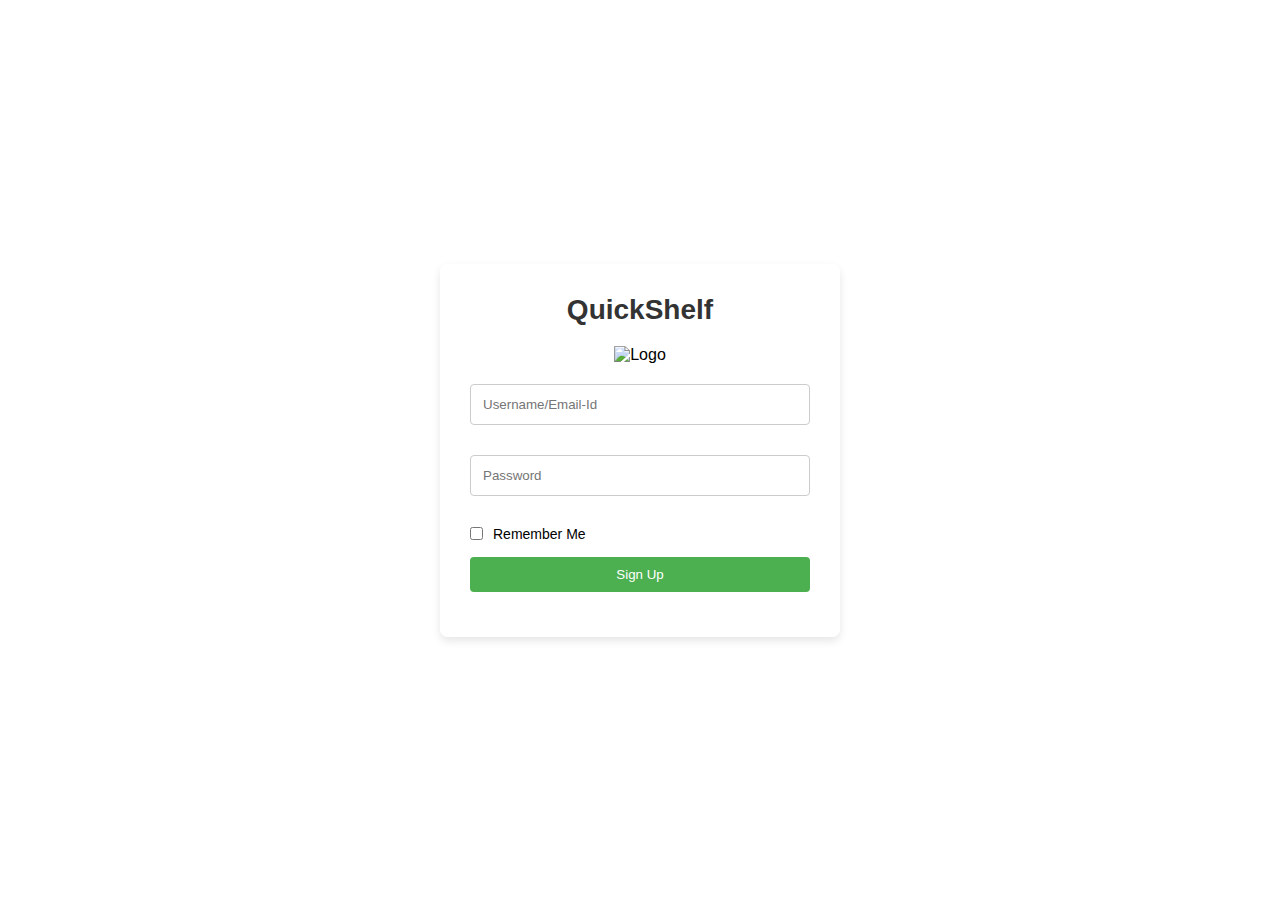
==== login_page/index.html @ b7f37d70 "new folder and file moved" ====
<!DOCTYPE html>
<html lang="en">
<head>
    <meta charset="UTF-8">
    <meta name="viewport" content="width=device-width, initial-scale=1.0">
    <title>Gyan Verse</title>
    <link rel="stylesheet" href="style.css">
</head>
<body>
    <div class="background">
        <div class="container">
            <div class="sign-up">
                <h1 class="title">QuickShelf</h1>
                <img class="img1" src="/images/logo.png" width="70px" alt="Logo">
                <form class="details">
                    <div class="containers">
                        <div class="container1">
                            <input type="text" placeholder="Username/Email-Id" class="name">
                        </div>
                        <div class="container2">
                            <input type="password" placeholder="Password" class="password">
                        </div>
                        <div class="container3">
                            <label class="checkbox-label">
                                <input type="checkbox" class="remember-me">
                                Remember Me
                            </label>
                            
                        </div>

                        <div class="container4">
                            <button type="submit" class="submit-button">Sign Up</button>
                        </div>
                    </div>
                </form>
            </div>
        </div>
    </div>
</body>
</html>
---- login_page/style.css ----
* {
    margin: 0;
    padding: 0;
    box-sizing: border-box;
}
.title{
    font-family: 'Lucida Sans', 'Lucida Sans Regular', 'Lucida Grande', 'Lucida Sans Unicode', Geneva, Verdana, sans-serif;
}
body, html {
    height: 100%;
    font-family: Arial, sans-serif;
}

.background {
    background: url('images/background\ img.png') no-repeat center center fixed;
    background-size: cover;
    height: 100vh;
    display: flex;
    justify-content: center;
    align-items: center;
}

.container {
    background-color: rgba(255, 255, 255, 0.9);
    padding: 30px;
    border-radius: 8px;
    box-shadow: 0 4px 8px rgba(0, 0, 0, 0.1);
    text-align: center;
    width: 400px; 
}

.title {
    margin-bottom: 20px;
    font-size: 28px;
    font-weight: bold;
    color: #333;
}

.img1 {
    margin-bottom: 20px;
}

.details {
    display: flex;
    flex-direction: column;
    align-items: center;
}

.containers {
    display: flex;
    flex-direction: column;
    width: 100%;
}

.container1, .container2, .container3, .container4 {
    margin-bottom: 15px;
    width: 100%;
}

.name, .password {
    width: 100%;
    padding: 12px;
    border: 1px solid #ccc;
    border-radius: 4px;
    margin-bottom: 15px;
}

.name:focus, .password:focus {
    border-color: #4CAF50;
    outline: none;
}

.checkbox-label {
    display: flex;
    align-items: center;
    justify-content: flex-start;
    font-size: 14px;
}

.remember-me {
    margin-right: 10px;
}

.submit-button {
    padding: 10px 20px;
    border: none;
    background-color: #4CAF50;
    color: white;
    border-radius: 4px;
    cursor: pointer;
    width: 100%;
}

.submit-button:hover {
    background-color: #45a049;
}

@media (max-width: 600px) {
    .container {
        width: 90%;
    }
}
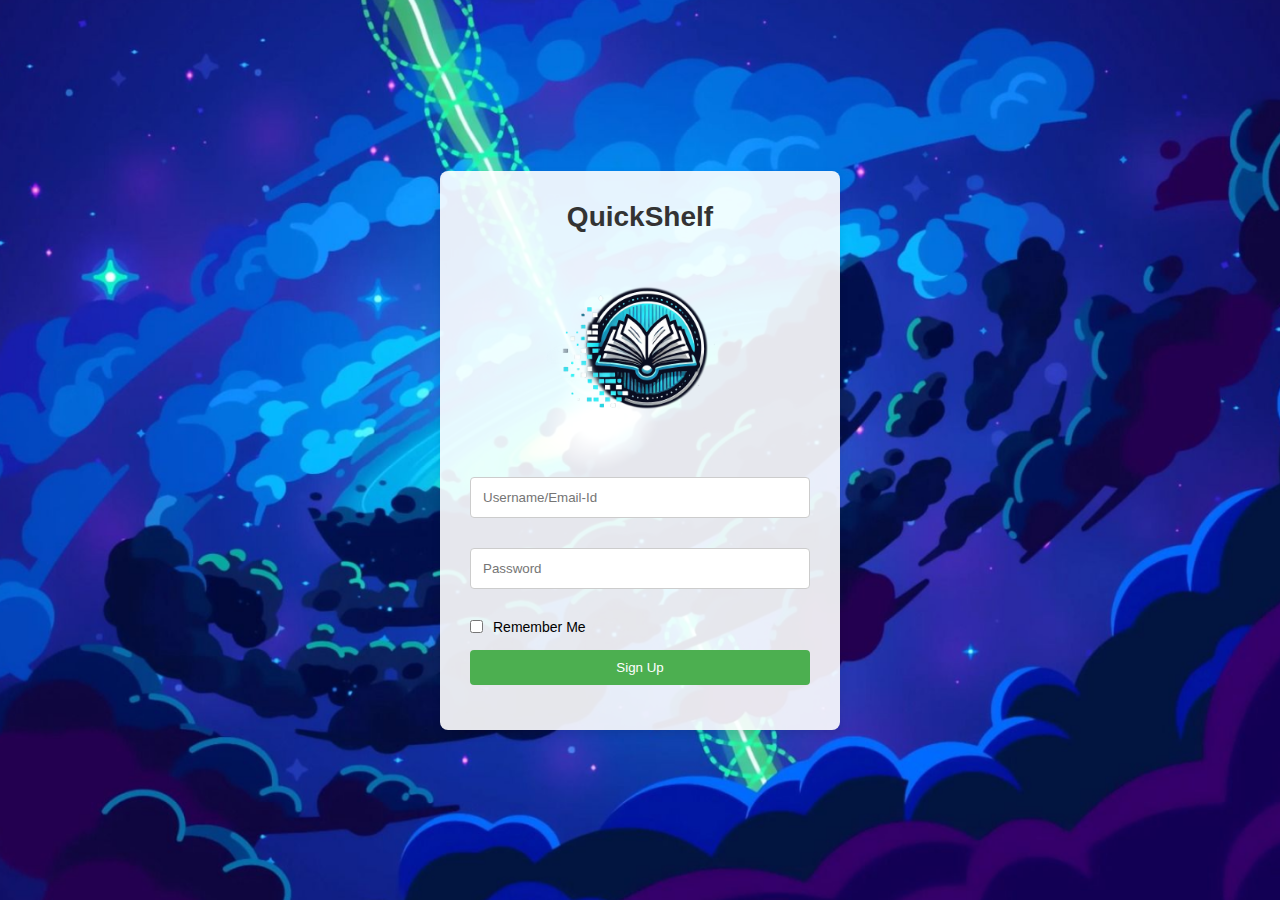
==== commit a2fed0d5: "Updated login page" ====
--- a/login_page/index.html
+++ b/login_page/index.html
@@ -11,9 +11,9 @@
         <div class="container">
             <div class="sign-up">
                 <h1 class="title">QuickShelf</h1>
-                <img class="img1" src="/images/logo.png" width="70px" alt="Logo">
+                <img class="img1" src="/assets/logo.png" width="200px" alt="Logo">
                 <form class="details">
-                    <div class="containers">
+                <div class="containers">
                         <div class="container1">
                             <input type="text" placeholder="Username/Email-Id" class="name">
                         </div>
--- a/login_page/style.css
+++ b/login_page/style.css
@@ -12,7 +12,7 @@
 }
 
 .background {
-    background: url('images/background\ img.png') no-repeat center center fixed;
+    background: url('/assets/images/backgrounds/bg1.png') no-repeat center center fixed;
     background-size: cover;
     height: 100vh;
     display: flex;
